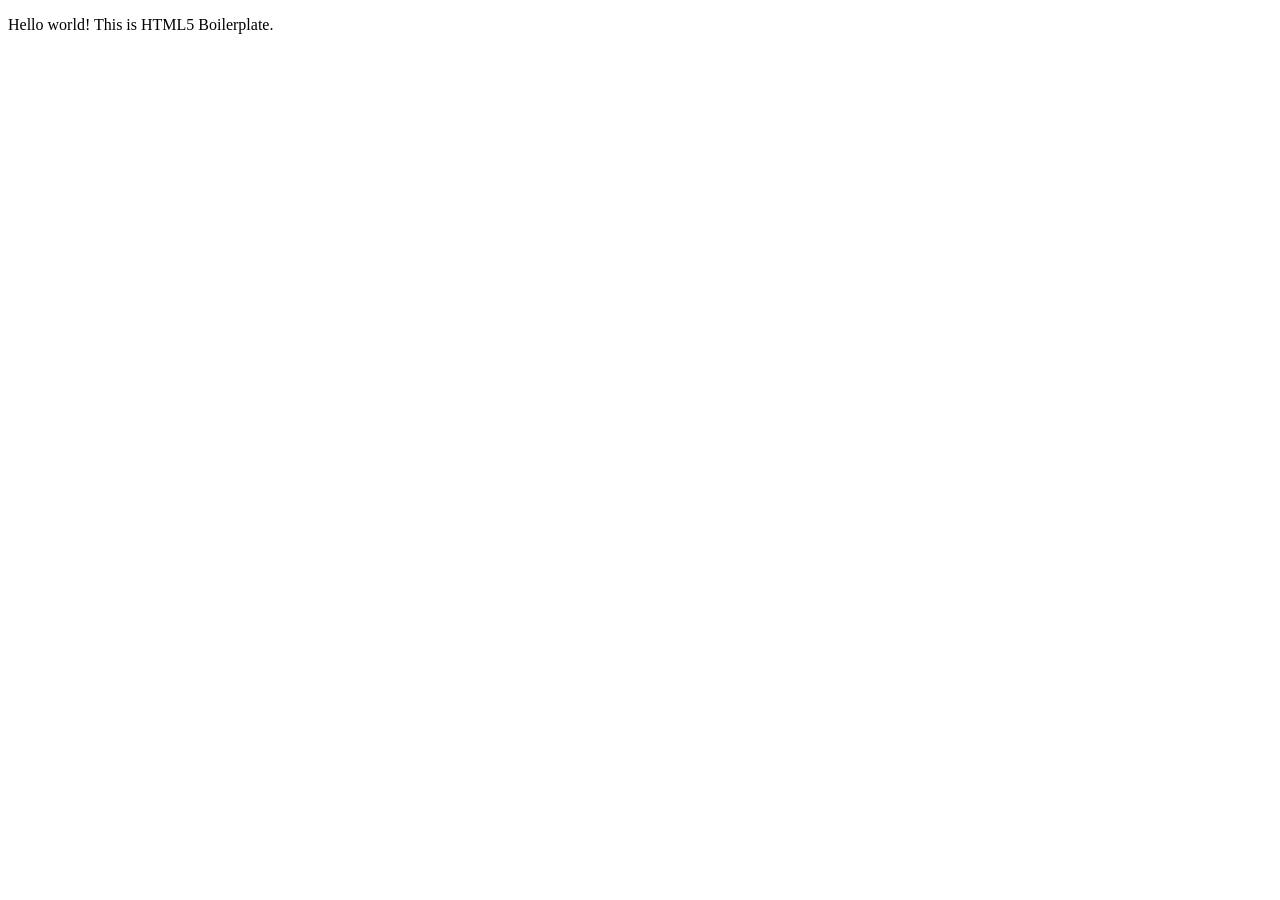
==== Br1html/index.html @ 91ffab35 "Add files via upload" ====
<!doctype html>
<html class="no-js" lang="">

<head>
  <meta charset="utf-8">
  <meta name="viewport" content="width=device-width, initial-scale=1">
  <title></title>
  <link rel="stylesheet" href="css/style.css">
  <meta name="description" content="">

  <meta property="og:title" content="">
  <meta property="og:type" content="">
  <meta property="og:url" content="">
  <meta property="og:image" content="">
  <meta property="og:image:alt" content="">

  <link rel="icon" href="/favicon.ico" sizes="any">
  <link rel="icon" href="/icon.svg" type="image/svg+xml">
  <link rel="apple-touch-icon" href="icon.png">

  <link rel="manifest" href="site.webmanifest">
  <meta name="theme-color" content="#fafafa">
</head>

<body>

  <!-- Add your site or application content here -->
  <p>Hello world! This is HTML5 Boilerplate.</p>
  <script src="js/app.js"></script>

</body>

</html>
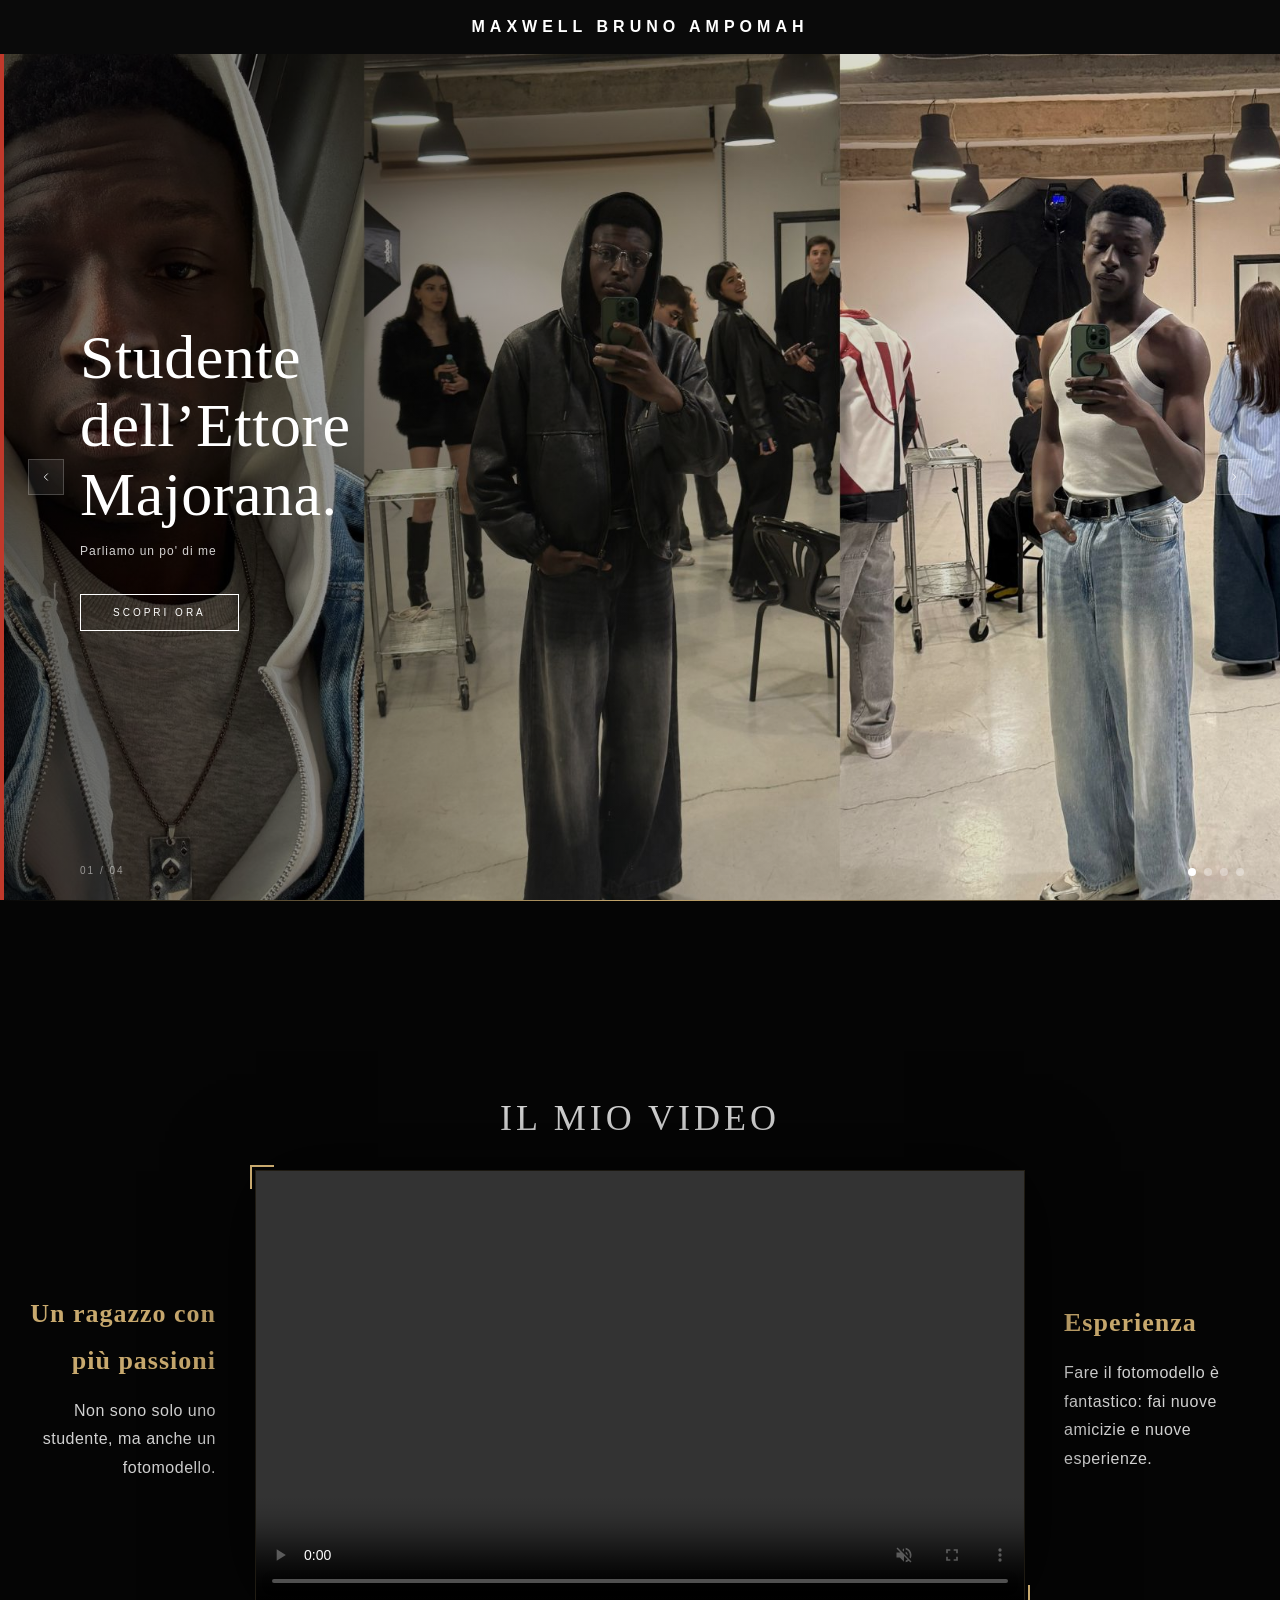
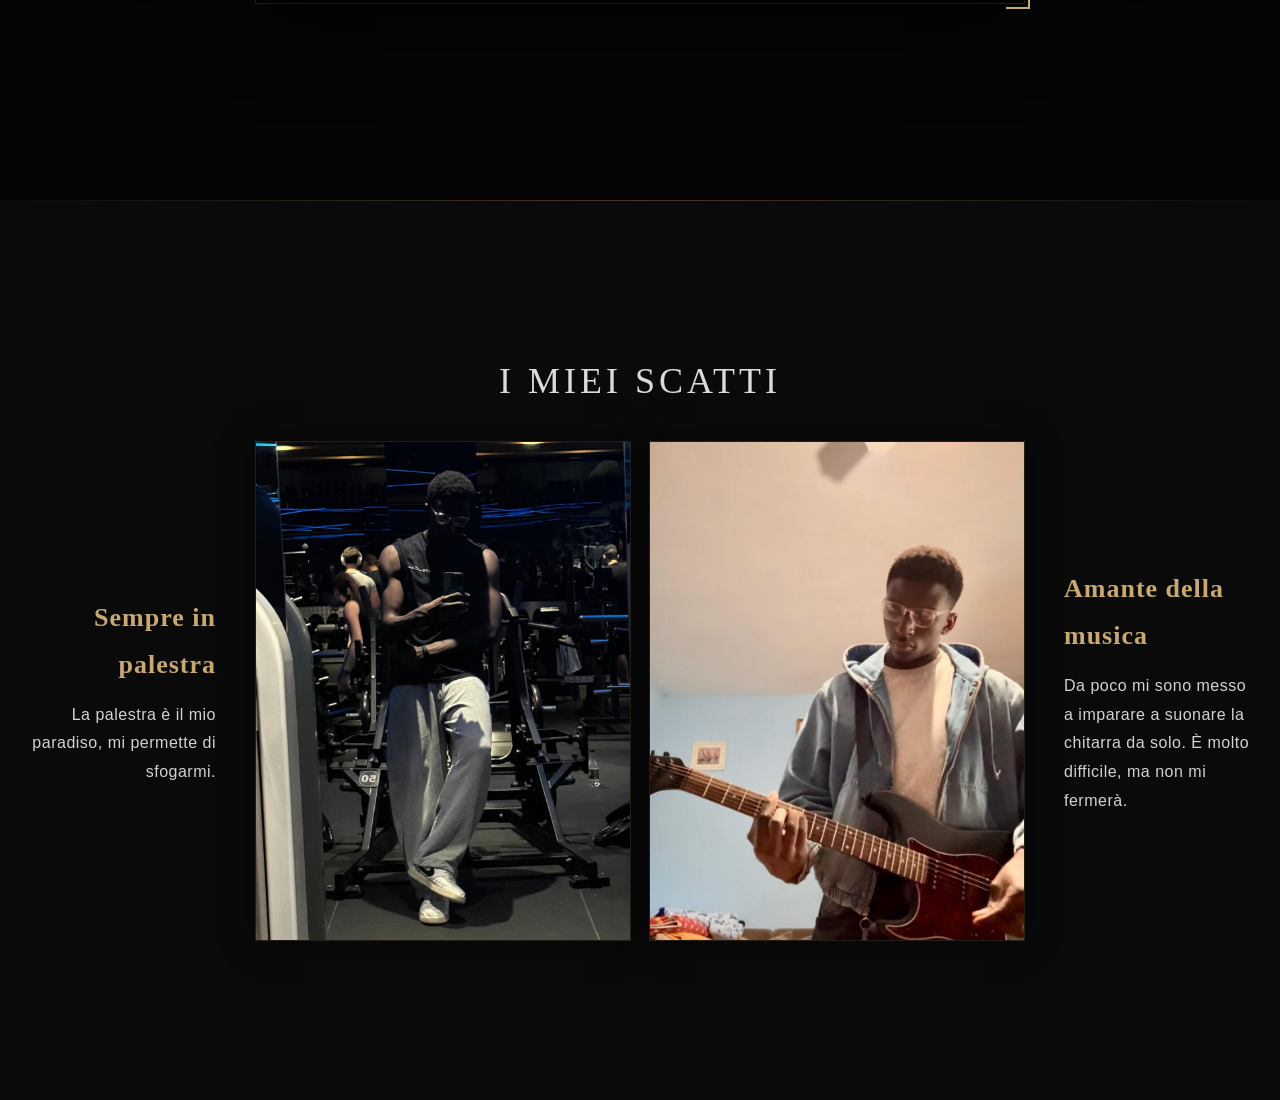
==== commit 6eb077ae: "Refactor index.html with new layout and styles Updated HTML structure, added metadata, and improved " ====
--- a/Br1html/index.html
+++ b/Br1html/index.html
@@ -1,33 +1,476 @@
-<!doctype html>
-<html class="no-js" lang="">
-
+<!DOCTYPE html>
+<html lang="it">
 <head>
-  <meta charset="utf-8">
-  <meta name="viewport" content="width=device-width, initial-scale=1">
-  <title></title>
-  <link rel="stylesheet" href="css/style.css">
-  <meta name="description" content="">
-
-  <meta property="og:title" content="">
-  <meta property="og:type" content="">
-  <meta property="og:url" content="">
-  <meta property="og:image" content="">
-  <meta property="og:image:alt" content="">
-
-  <link rel="icon" href="/favicon.ico" sizes="any">
-  <link rel="icon" href="/icon.svg" type="image/svg+xml">
-  <link rel="apple-touch-icon" href="icon.png">
-
-  <link rel="manifest" href="site.webmanifest">
-  <meta name="theme-color" content="#fafafa">
+  <meta charset="UTF-8" />
+  <meta name="viewport" content="width=device-width, initial-scale=1.0"/>
+  <title>MAXWELL BRUNO AMPOMAH</title>
+  <link href="https://fonts.googleapis.com/css2?family=Cormorant+Garamond:ital,wght@0,300;0,400;0,600;1,300;1,400&family=Montserrat:wght@300;400;500;600&display=swap" rel="stylesheet"/>
+  <style>
+    *, *::before, *::after { box-sizing: border-box; margin: 0; padding: 0; }
+
+    :root {
+      --black: #0a0a0a;
+      --white: #ffffff;
+      --gold: #c8a96e;
+      --red: #c0392b;
+      --nav-height: 54px;
+    }
+
+    html, body {
+      font-family: 'Montserrat', sans-serif;
+      background: var(--black);
+      color: var(--white);
+      overflow-x: hidden;
+    }
+
+    /* ── TOP BAR ── */
+    .topbar {
+      background: var(--black);
+      height: var(--nav-height);
+      display: flex;
+      align-items: center;
+      justify-content: center;
+      position: relative;
+      z-index: 100;
+    }
+
+    .logo-text {
+      font-family: 'Montserrat', sans-serif;
+      font-weight: 600;
+      font-size: 16px;
+      letter-spacing: 5px;
+      color: var(--white);
+      text-transform: uppercase;
+    }
+
+    /* ── HERO ── */
+    .hero {
+      position: relative;
+      width: 100%;
+      height: calc(100vh - var(--nav-height));
+      min-height: 520px;
+      overflow: hidden;
+      display: flex;
+      align-items: center;
+    }
+
+    .hero-bg {
+      position: absolute;
+      inset: 0;
+      background:
+        linear-gradient(to right, rgba(0,0,0,0.62) 0%, rgba(0,0,0,0.18) 55%, rgba(0,0,0,0.05) 100%),
+        url('Br1sfondo.jpg') center/cover no-repeat;
+      animation: zoomIn 10s ease forwards;
+    }
+
+    @keyframes zoomIn {
+      from { transform: scale(1.05); }
+      to   { transform: scale(1); }
+    }
+
+    .hero-line {
+      position: absolute;
+      left: 0; top: 0; bottom: 0;
+      width: 4px;
+      background: var(--red);
+      opacity: 0;
+      animation: fadeIn 1.2s 0.4s forwards;
+    }
+
+    @keyframes fadeIn {
+      to { opacity: 1; }
+    }
+
+    .hero-arrow {
+      position: absolute;
+      top: 50%;
+      transform: translateY(-50%);
+      background: rgba(255,255,255,0.08);
+      border: 1px solid rgba(255,255,255,0.2);
+      color: var(--white);
+      width: 36px;
+      height: 36px;
+      display: flex;
+      align-items: center;
+      justify-content: center;
+      cursor: pointer;
+      transition: background 0.2s, border-color 0.2s;
+      z-index: 10;
+    }
+    .hero-arrow:hover { background: rgba(255,255,255,0.18); border-color: var(--gold); }
+    .hero-arrow.left  { left: 28px; }
+    .hero-arrow.right { right: 28px; }
+    .hero-arrow svg { width: 14px; height: 14px; stroke: var(--white); stroke-width: 1.5; fill: none; }
+
+    .hero-content {
+      position: relative;
+      z-index: 5;
+      padding: 0 80px;
+      max-width: 520px;
+    }
+
+    .hero-title {
+      font-family: 'Cormorant Garamond', serif;
+      font-size: clamp(38px, 5vw, 62px);
+      font-weight: 300;
+      line-height: 1.1;
+      letter-spacing: 0.5px;
+      color: var(--white);
+      opacity: 0;
+      transform: translateY(20px);
+      animation: slideUp 0.9s 0.5s cubic-bezier(.16,1,.3,1) forwards;
+    }
+
+    .hero-subtitle {
+      font-size: 12px;
+      font-weight: 300;
+      letter-spacing: 1px;
+      color: rgba(255,255,255,0.82);
+      margin-top: 16px;
+      opacity: 0;
+      transform: translateY(16px);
+      animation: slideUp 0.9s 0.75s cubic-bezier(.16,1,.3,1) forwards;
+    }
+
+    .hero-cta {
+      display: inline-block;
+      margin-top: 36px;
+      padding: 12px 32px;
+      border: 1px solid var(--white);
+      font-size: 10px;
+      letter-spacing: 3px;
+      text-transform: uppercase;
+      color: var(--white);
+      text-decoration: none;
+      cursor: pointer;
+      transition: background 0.25s, color 0.25s, border-color 0.25s;
+      opacity: 0;
+      transform: translateY(14px);
+      animation: slideUp 0.9s 1s cubic-bezier(.16,1,.3,1) forwards;
+    }
+    .hero-cta:hover {
+      background: var(--white);
+      color: var(--black);
+    }
+
+    @keyframes slideUp {
+      to { opacity: 1; transform: translateY(0); }
+    }
+
+    .hero-dots {
+      position: absolute;
+      bottom: 24px;
+      right: 36px;
+      display: flex;
+      gap: 8px;
+      z-index: 10;
+    }
+    .dot {
+      width: 8px; height: 8px;
+      border-radius: 50%;
+      background: rgba(255,255,255,0.35);
+      cursor: pointer;
+      transition: background 0.2s;
+    }
+    /* CORRETTO: il dot attivo è il primo, non l'ultimo */
+    .dot.active { background: var(--white); }
+
+    .hero-counter {
+      position: absolute;
+      bottom: 24px;
+      left: 80px;
+      font-size: 10px;
+      letter-spacing: 2px;
+      color: rgba(255,255,255,0.5);
+      z-index: 10;
+    }
+
+    /* ── VIDEO SECTION ── */
+    .video-section {
+      width: 100%;
+      min-height: 100vh;
+      background: #050505;
+      display: flex;
+      flex-direction: column;
+      align-items: center;
+      justify-content: center;
+      gap: 32px;
+      position: relative;
+      padding: 60px 20px;
+    }
+
+    .video-section::before {
+      content: '';
+      position: absolute;
+      top: 0; left: 0; right: 0;
+      height: 1px;
+      background: linear-gradient(to right, transparent, var(--gold), transparent);
+    }
+
+    .video-label, .photo-label {
+      font-family: 'Cormorant Garamond', serif;
+      font-size: clamp(22px, 3vw, 36px);
+      font-weight: 300;
+      letter-spacing: 4px;
+      color: rgba(255,255,255,0.85);
+      text-transform: uppercase;
+    }
+
+    .video-container {
+      display: flex;
+      align-items: center;
+      justify-content: center;
+      width: 100%;
+      max-width: 1400px;
+      gap: 40px;
+    }
+
+    /* TESTI LATERALI PIÙ GRANDI */
+    .video-side-text {
+      flex: 1;
+      max-width: 300px;
+      font-size: 16px;
+      font-weight: 300;
+      line-height: 1.8;
+      color: rgba(255, 255, 255, 0.82);
+      letter-spacing: 0.5px;
+    }
+
+    .video-side-text.left-text {
+      text-align: right;
+    }
+
+    .video-side-text.right-text {
+      text-align: left;
+    }
+
+    .video-side-text h3 {
+      font-family: 'Cormorant Garamond', serif;
+      font-size: 26px;
+      color: var(--gold);
+      margin-bottom: 12px;
+      letter-spacing: 1px;
+    }
+
+    .video-wrapper {
+      width: min(860px, 60vw);
+      aspect-ratio: 16/9;
+      position: relative;
+      box-shadow: 0 0 80px rgba(0,0,0,0.8), 0 0 0 1px rgba(200,169,110,0.2);
+    }
+
+    .video-wrapper video {
+      width: 100%;
+      height: 100%;
+      object-fit: cover;
+      display: block;
+    }
+
+    .video-wrapper::before,
+    .video-wrapper::after {
+      content: '';
+      position: absolute;
+      width: 24px; height: 24px;
+      border-color: var(--gold);
+      border-style: solid;
+      z-index: 2;
+    }
+    .video-wrapper::before {
+      top: -6px; left: -6px;
+      border-width: 2px 0 0 2px;
+    }
+    .video-wrapper::after {
+      bottom: -6px; right: -6px;
+      border-width: 0 2px 2px 0;
+    }
+
+    /* ── SEZIONE FOTO ── */
+    .photo-section {
+      width: 100%;
+      min-height: 100vh;
+      background: var(--black);
+      display: flex;
+      flex-direction: column;
+      align-items: center;
+      justify-content: center;
+      gap: 40px;
+      position: relative;
+      padding: 60px 20px;
+    }
+
+    .photo-section::before {
+      content: '';
+      position: absolute;
+      top: 0; left: 0; right: 0;
+      height: 1px;
+      background: linear-gradient(to right, transparent, rgba(200,169,110,0.3), transparent);
+    }
+
+    .photo-container {
+      display: flex;
+      align-items: center;
+      justify-content: center;
+      width: 100%;
+      max-width: 1400px;
+      gap: 40px;
+    }
+
+    /* TESTI LATERALI PIÙ GRANDI */
+    .photo-side-text {
+      flex: 1;
+      max-width: 300px;
+      font-size: 16px;
+      font-weight: 300;
+      line-height: 1.8;
+      color: rgba(255, 255, 255, 0.82);
+      letter-spacing: 0.5px;
+    }
+
+    .photo-side-text.left-text { text-align: right; }
+    .photo-side-text.right-text { text-align: left; }
+
+    .photo-side-text h3 {
+      font-family: 'Cormorant Garamond', serif;
+      font-size: 26px;
+      color: var(--gold);
+      margin-bottom: 12px;
+      letter-spacing: 1px;
+    }
+
+    .photos-wrapper {
+      display: flex;
+      gap: 20px;
+      width: min(860px, 60vw);
+      justify-content: center;
+      position: relative;
+    }
+
+    .photo-item {
+      flex: 1;
+      aspect-ratio: 3/4;
+      position: relative;
+      box-shadow: 0 0 30px rgba(0,0,0,0.5), 0 0 0 1px rgba(200,169,110,0.2);
+      overflow: hidden;
+    }
+
+    .photo-item img {
+      width: 100%;
+      height: 100%;
+      object-fit: cover;
+      display: block;
+      transition: transform 0.5s ease;
+    }
+
+    .photo-item:hover img {
+      transform: scale(1.05);
+    }
+
+    /* ── MOBILE ── */
+    @media (max-width: 992px) {
+      .video-container, .photo-container {
+        flex-direction: column;
+        gap: 30px;
+      }
+      .video-wrapper, .photos-wrapper {
+        width: min(860px, 90vw);
+      }
+      .video-side-text, .photo-side-text {
+        max-width: 90vw;
+        text-align: center !important;
+      }
+    }
+  </style>
 </head>
-
 <body>
 
-  <!-- Add your site or application content here -->
-  <p>Hello world! This is HTML5 Boilerplate.</p>
-  <script src="js/app.js"></script>
+<header class="topbar">
+  <span class="logo-text">Maxwell Bruno Ampomah</span>
+</header>
+
+<section class="hero">
+  <div class="hero-bg"></div>
+  <div class="hero-line"></div>
+
+  <div class="hero-arrow left">
+    <svg viewBox="0 0 24 24"><polyline points="15 18 9 12 15 6"/></svg>
+  </div>
+
+  <div class="hero-content">
+    <!-- CORRETTO: "un po'" con apostrofo, non "pò" con accento -->
+    <h1 class="hero-title">Studente dell&rsquo;Ettore Majorana.</h1>
+    <p class="hero-subtitle">Parliamo un po' di me</p>
+    <a class="hero-cta">Scopri Ora</a>
+  </div>
+
+  <div class="hero-arrow right">
+    <svg viewBox="0 0 24 24"><polyline points="9 18 15 12 9 6"/></svg>
+  </div>
+
+  <div class="hero-counter">01 / 04</div>
+
+  <div class="hero-dots">
+    <!-- CORRETTO: il dot attivo è il primo -->
+    <div class="dot active"></div>
+    <div class="dot"></div>
+    <div class="dot"></div>
+    <div class="dot"></div>
+  </div>
+</section>
+
+<section class="video-section">
+  <div class="video-label">Il mio video</div>
+
+  <div class="video-container">
+
+    <div class="video-side-text left-text">
+      <!-- CORRETTO: "più" con accento, "fotomodello" una sola parola -->
+      <h3>Un ragazzo con più passioni</h3>
+      <p>Non sono solo uno studente, ma anche un fotomodello.</p>
+    </div>
+
+    <div class="video-wrapper">
+      <video controls autoplay muted loop>
+        <source src="videomodello.mp4" type="video/mp4">
+      </video>
+    </div>
+
+    <div class="video-side-text right-text">
+      <h3>Esperienza</h3>
+      <!-- CORRETTO: aggiunta "e" tra "amicizie" e "nuove esperienze", aggiunto punto finale -->
+      <p>Fare il fotomodello è fantastico: fai nuove amicizie e nuove esperienze.</p>
+    </div>
+
+  </div>
+</section>
+
+<section class="photo-section">
+  <div class="photo-label">I miei scatti</div>
+
+  <div class="photo-container">
+
+    <div class="photo-side-text left-text">
+      <h3>Sempre in palestra</h3>
+      <!-- CORRETTO: aggiunta virgola dopo "paradiso" -->
+      <p>La palestra è il mio paradiso, mi permette di sfogarmi.</p>
+    </div>
+
+    <div class="photos-wrapper">
+      <div class="photo-item">
+        <img src="Br1gym.jpeg" alt="Maxwell scatto 1">
+      </div>
+      <div class="photo-item">
+        <img src="br1chtarra.jpeg" alt="Maxwell scatto 2">
+      </div>
+    </div>
+
+    <div class="photo-side-text right-text">
+      <h3>Amante della musica</h3>
+      <!-- CORRETTO: "imparare" (non "imparate"), "fermerà" con accento -->
+      <p>Da poco mi sono messo a imparare a suonare la chitarra da solo. È molto difficile, ma non mi fermerà.</p>
+    </div>
+
+  </div>
+</section>
 
 </body>
-
 </html>
